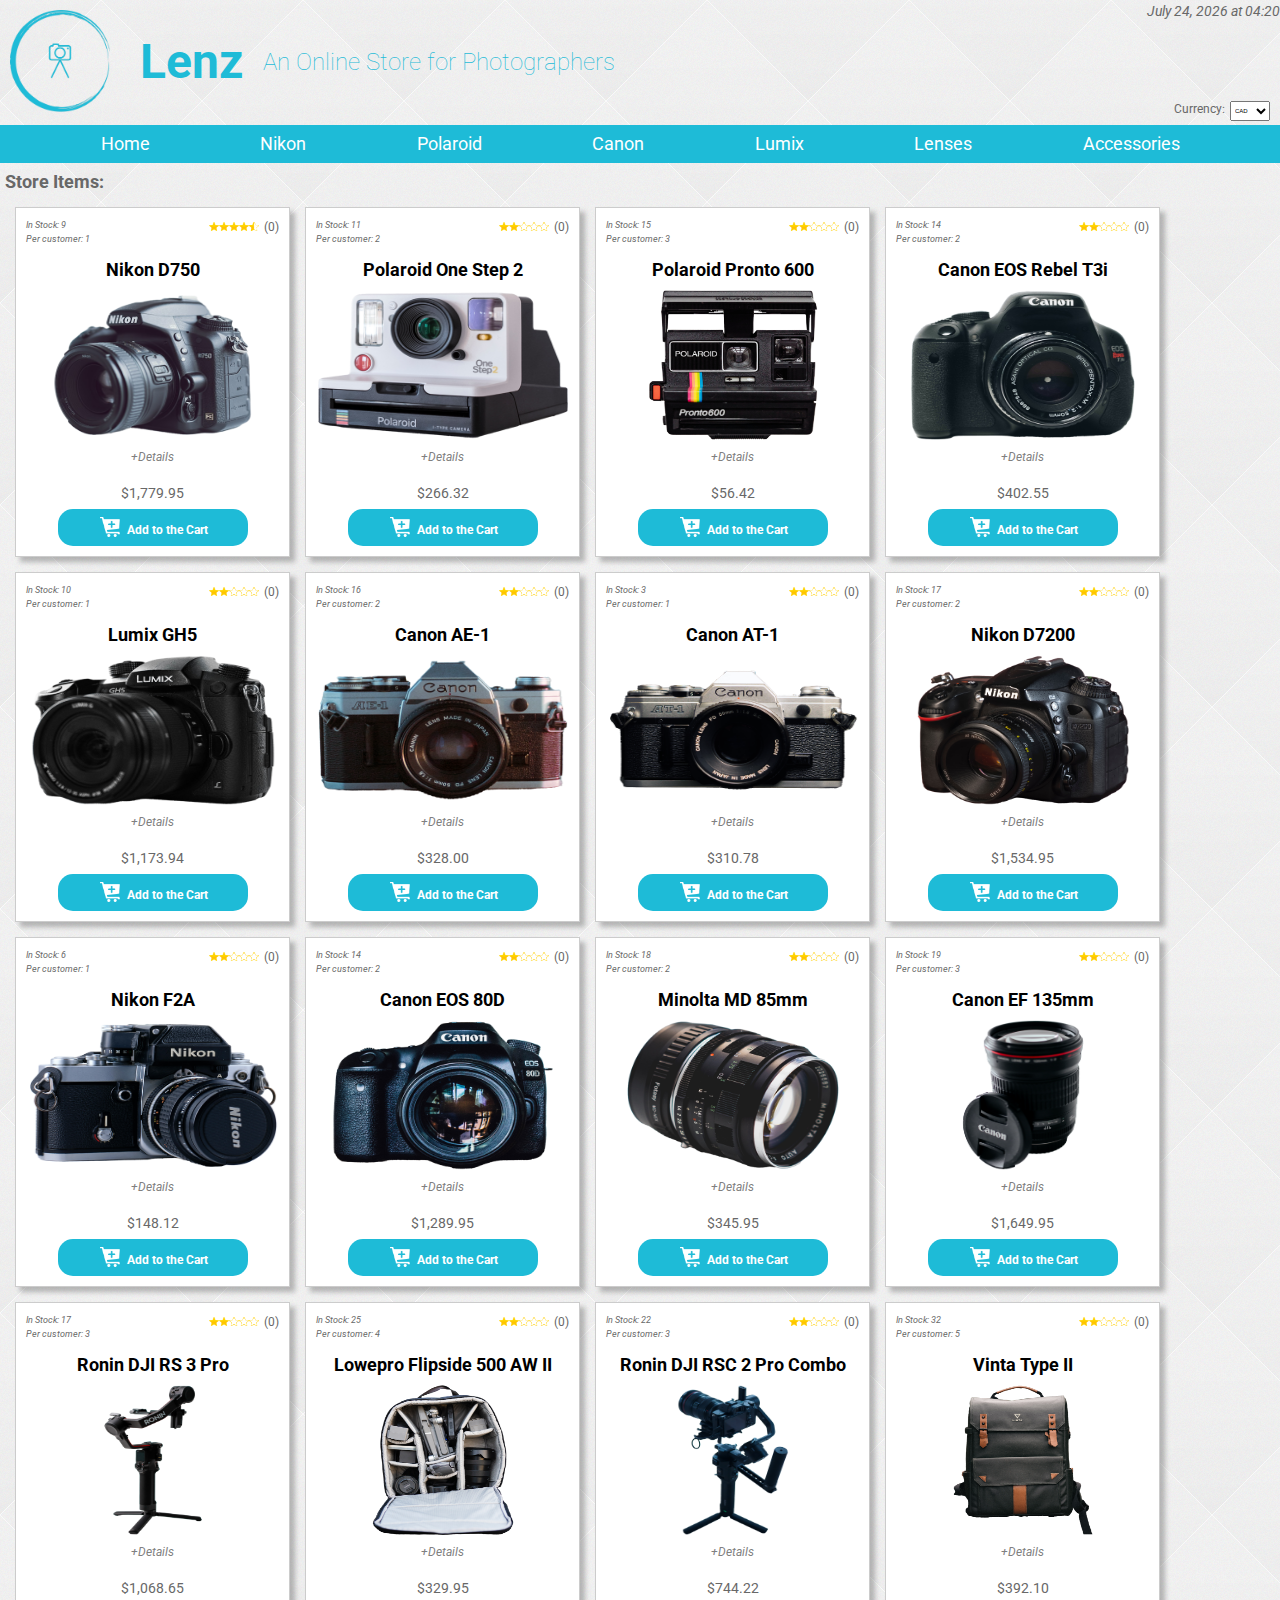
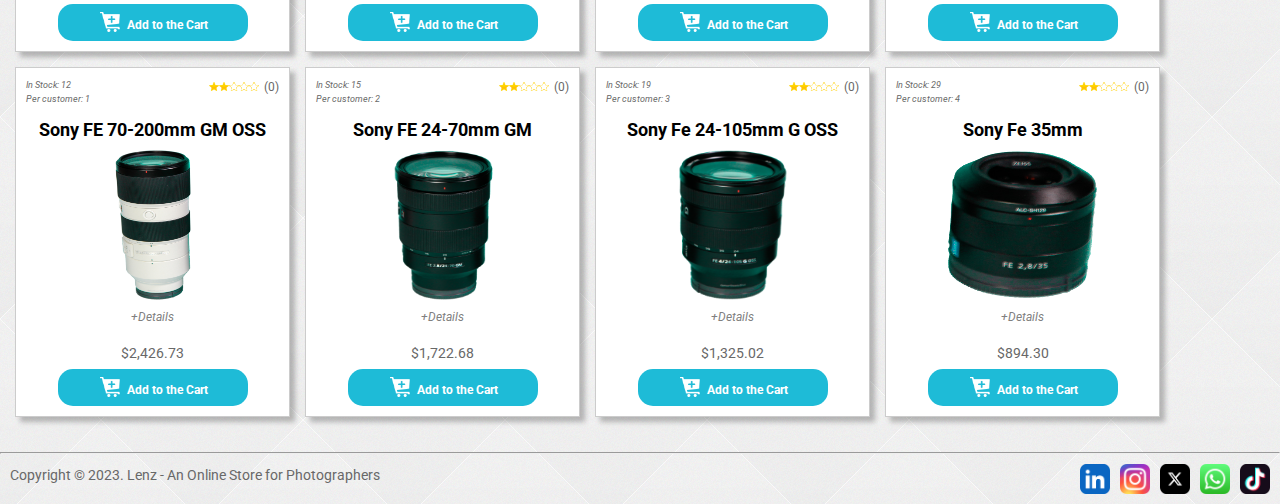
==== index.html @ c46bc2be "Store and Products initialization updated. Added slogan attribute to store class. New logo." ====
<!DOCTYPE html>
<html lang="en">
  <head>
    <meta charset="UTF-8" />
    <meta name="viewport" content="width=device-width, initial-scale=1.0" />
    <meta name="author" content="Diego Lima Bastos" />
    <meta name="description" content="Javascript 1 - Final Project" />
    <meta name="keywords" content="javascript, project, store" />
    <script src="./scripts/classes/currency.js"></script>
    <script src="./scripts/classes/store.js"></script>
    <script src="./scripts/classes/store-item.js"></script>
    <script src="./scripts/globals.js"></script>
    <script src="./scripts/init-alt.js"></script>
    <script src="./scripts/header.js" defer></script>
    <script src="./scripts/main.js" defer></script>
    <script src="./scripts/footer.js" defer></script>
    <link rel="preconnect" href="https://fonts.googleapis.com" />
    <link rel="preconnect" href="https://fonts.gstatic.com" crossorigin />
    <link
      href="https://fonts.googleapis.com/css2?family=Dancing+Script:wght@400;500;600;700&family=Roboto:ital,wght@0,100;0,300;0,400;0,500;0,700;0,900;1,100;1,300;1,400;1,500;1,700;1,900&display=swap"
      rel="stylesheet"
    />
    <link rel="stylesheet" type="text/css" href="./styles/base.css" />
    <link rel="stylesheet" type="text/css" href="./styles/header.css" />
    <link rel="stylesheet" type="text/css" href="./styles/home.css" />
    <link rel="stylesheet" type="text/css" href="./styles/footer.css" />
    <title></title>
  </head>
  <body>
    <header></header>
    <main></main>
    <footer></footer>
  </body>
</html>
---- styles/base.css ----
/* Global Settings */
* {
  box-sizing: border-box;
  padding: 0;
  margin: 0;
  font-size: 62.5%;
  line-height: 1.6;
}

body {
  font-family: "Roboto", sans-serif;
  background: url(../images/gradient-squares.png);
  color: #686868;
}

h1 {
  font-size: 4.8rem;
}

h2 {
  font-size: 2.4rem;
}

p,
strong {
  font-size: 1.8rem;
}

/* utility */
.clear {
  clear: both;
}
---- styles/header.css ----
/* Store Header */
.home-link {
  display: flex;
  align-items: center;
  text-decoration: none;
}

/* Logo Figure */
.logo-figure {
  display: inline;
}

/* Logo Img */
.logo-img {
  width: 100px;
  height: auto;
  margin: 10px;
}

/* Store Name */
.store-name-h1,
.store-slogan {
  display: inline-block;
  color: rgb(30, 187, 215);
  vertical-align: middle;
  margin-left: 20px;
}

.store-slogan {
  font-weight: lighter;
}

/* Date/Time */
.date-time-em {
  position: absolute;
  top: 0;
  right: 0;
  font-size: 1.4rem;
}

/* Nav Bar */
nav {
  background-color: rgb(30, 187, 215);
  color: white;
  padding: 5px;
}

/* Nav Bar Container */
.nav-list-ul {
  display: flex;
  flex: 1;
  justify-content: space-evenly;
  flex-wrap: wrap;
  gap: 15px;
}

.nav-list-item-li {
  list-style: none;
}

/* Item Add to Cart - Hover */
.nav-list-item-li:hover {
  font-weight: bold;
  transition: font-weight 0.3s;
}

/* Nav Bar Link */
nav a {
  text-decoration: none;
  color: white;
  font-size: 1.8rem;
}

.currency-select-div {
  position: absolute;
  top: 100px;
  right: 0px;
  margin-right: 10px;
  float: right;
}

.currency-select-label {
  font-size: 1.2rem;
  margin-right: 5px;
}

.currency-select {
  width: 40px;
  height: 20px;
}

.currency-option {
  font-size: 1.4rem;
}
---- styles/home.css ----
/* Page Description */
.page-content-desc {
  margin: 5px 0 0 5px;
  font-weight: bold;
}

/* Items Section Wrapper */
.store-items-section {
  display: flex;
  justify-content: left;
  margin-top: 5px;
  flex-wrap: wrap;
  gap: 5px;
  margin-left: 10px;
}

/* Single Item */
.store-item-article {
  display: flex;
  flex-direction: column;
  justify-content: space-between;
  border: 1px solid #ccc;
  background-color: white;
  padding: 5px;
  margin: 5px;
  width: 275px;
  height: 350px;
  box-shadow: 5px 5px 5px rgba(0, 0, 0, 0.25);
}

/* Blur Tests
.store-item-article {
  filter: blur(5px);
}

.store-items-section > :nth-child(4) {
  filter: none !important;
} */

/* Item Header */
.store-item-article-header {
  display: flex;
  justify-content: space-between;
  font-size: 1.8rem;
  margin: 5px;
}

/* Item Stock */
.store-item-stock-em {
  font-size: 1.4rem;
}

/* Store Item Review Div Wrapper */
.item-review-wrapper {
  display: flex;
  align-items: baseline;
}

/* Item Review Stars */
.store-item-review-stars {
  display: flex;
  text-align-last: right;
}

/* Item Review Stars - img */
.store-item-review-stars img {
  width: 10px;
}

/* Store Item Review Quantity */
.store-item-reviews-quantity {
  font-size: 1.2rem;
  margin-left: 5px;
}

/* Item Body */
.store-item-article-body {
  display: flex;
  flex-direction: column;
  flex-grow: 1;
  align-items: center;
  text-align: center;
  margin: 5px;
}

/* Item Body - Link */
.store-item-article-body a {
  text-decoration: solid;
  color: black;
  font-weight: bold;
  flex-grow: 1;
}

/* Store Item Figure Caption */
.store-item-figure-caption {
  font-size: 1.8rem;
}

/* Item Image */
.store-item-img {
  margin-top: 5px;
  width: 250px;
  height: 150px;
  /* width: 100%;
  height: 100%; */
  background-size: contain;
}

.store-item-details {
  display: inline-block;
  font-size: 1.2rem;
  font-weight: normal;
  color: gray;
  margin-top: 5px;
}

/* Store Item Price */
.store-item-price {
  margin: 5px 0;
  font-size: 1.4rem;
}

/* Item Add to Cart */
.store-item-add-to-cart {
  background-color: #1ebbd7;
  padding: 5px;
  cursor: pointer;
  border-radius: 15px;
  transition: background-color 0.5s;
}

/* Item Add to Cart - Hover */
.store-item-add-to-cart:hover {
  background-color: rgb(0, 86, 179);
}

/* Add to Cart Link */
.store-item-add-to-cart a {
  display: inline-block;
  margin-top: 0;
  width: 180px;
}

/* Add to Cart Figure */
.store-item-cart-figure {
  display: inline-block;
  padding: 2px;
}

/* Add to Cart Image */
.store-item-cart-image {
  display: inline-block;
  color: #ffffff;
  width: 20px;
  height: auto;
  margin: 1%;
}

/* Item Add to Cart Text */
.store-item-add-to-cart-text {
  font-size: 1.2rem;
  display: inline-block;
  color: #ffffff;
  vertical-align: super;
  margin-left: 5px;
}
---- styles/footer.css ----
/* Store Footer */
footer {
  margin-top: 30px;
}

.copyright-div {
  display: inline-block;
  font-size: 1.4rem;
  text-align: left;
  margin: 10px;
}

.socials-div {
  display: flex;
  float: right;
  margin: 10px;
}

/* Store Footer - img */
footer img {
  width: 30px;
  float: right;
  margin-left: 10px;
  display: inline;
}
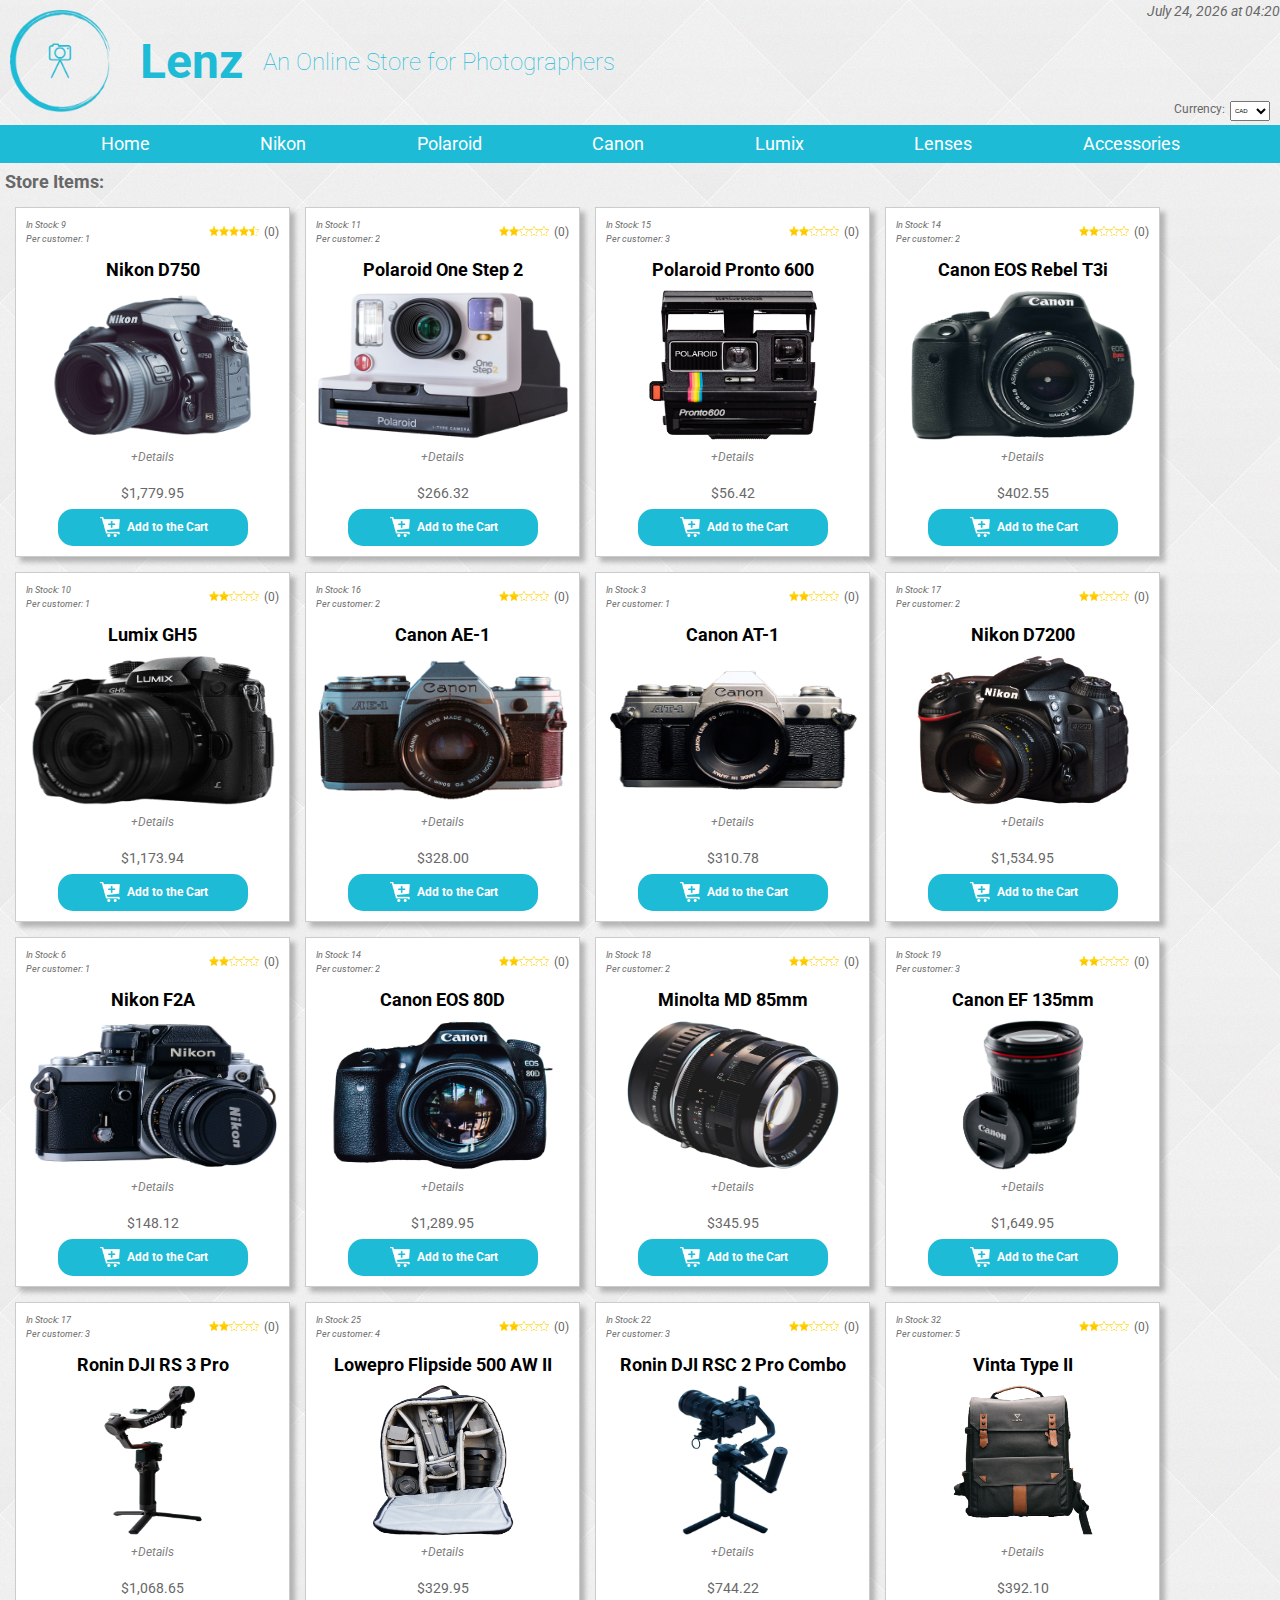
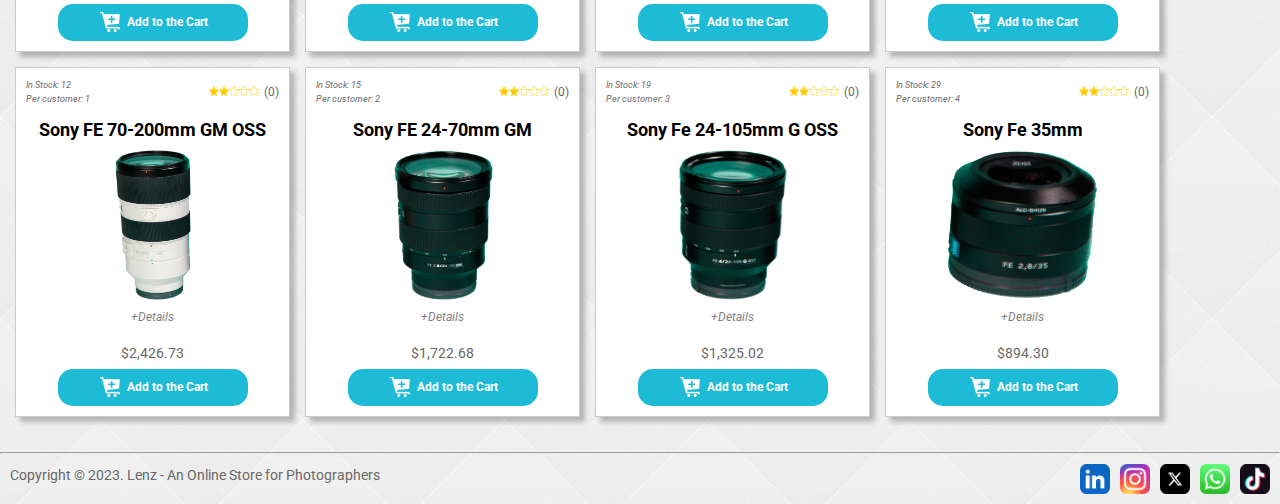
==== commit af1d3343: "Store Properties now private. Current currency now saved on localStorage. Added ShoppingCartItem cla" ====
--- a/index.html
+++ b/index.html
@@ -9,6 +9,7 @@
     <script src="./scripts/classes/currency.js"></script>
     <script src="./scripts/classes/store.js"></script>
     <script src="./scripts/classes/store-item.js"></script>
+    <script src="./scripts/classes/shopping-cart-item.js"></script>
     <script src="./scripts/globals.js"></script>
     <script src="./scripts/init-alt.js"></script>
     <script src="./scripts/header.js" defer></script>
@@ -24,6 +25,7 @@
     <link rel="stylesheet" type="text/css" href="./styles/header.css" />
     <link rel="stylesheet" type="text/css" href="./styles/home.css" />
     <link rel="stylesheet" type="text/css" href="./styles/footer.css" />
+    <link rel="stylesheet" type="text/css" href="./styles/queries-phone.css" />
     <title></title>
   </head>
   <body>
--- a/styles/home.css
+++ b/styles/home.css
@@ -15,7 +15,8 @@
 }
 
 /* Single Item */
-.store-item-article {
+.store-item-article,
+.store-item-article-details {
   display: flex;
   flex-direction: column;
   justify-content: space-between;
@@ -41,6 +42,7 @@
 .store-item-article-header {
   display: flex;
   justify-content: space-between;
+  align-items: center;
   font-size: 1.8rem;
   margin: 5px;
 }
@@ -136,7 +138,9 @@
 
 /* Add to Cart Link */
 .store-item-add-to-cart a {
-  display: inline-block;
+  display: flex;
+  justify-content: center;
+  align-items: center;
   margin-top: 0;
   width: 180px;
 }
@@ -164,3 +168,64 @@
   vertical-align: super;
   margin-left: 5px;
 }
+
+.article-back strong,
+.article-back p {
+  font-size: 1.2rem;
+  display: inline-block;
+}
+
+.article-back strong {
+  margin-right: 5px;
+}
+
+.store-item-article-details {
+  position: relative;
+}
+
+.store-item-article-details,
+.store-item-article-details .store-item-article-body {
+  display: flex;
+  justify-content: space-around;
+  flex-direction: column;
+  align-items: center;
+}
+
+.store-item-article-details .store-item-img {
+  width: 150px;
+  margin: 0;
+  height: auto;
+}
+
+.store-item-article-details .store-item-article-header {
+  justify-content: center;
+  align-items: center;
+}
+
+.store-item-article-details .store-item-add-to-cart {
+  display: inline-block;
+  width: 190px;
+  margin: 5px 0;
+}
+
+.store-item-article-details .store-item-add-to-cart a {
+  display: flex;
+  justify-content: center;
+  align-items: center;
+  text-decoration: solid;
+  color: black;
+  font-weight: bold;
+}
+
+.switch-figure {
+  position: absolute;
+  top: 10px;
+  right: 10px;
+  flex-basis: 0;
+  margin-left: auto;
+}
+
+.switch-img {
+  width: 30px;
+  height: auto;
+}
--- a/styles/queries-phone.css
+++ b/styles/queries-phone.css
@@ -0,0 +1,56 @@
+/* Queries for Phones */
+@media only screen and (max-width: 37.5rem) {
+  /* Nav Bar Container */
+  .nav-list-ul {
+    flex-direction: column;
+    align-items: center;
+  }
+
+  .store-slogan {
+    display: none;
+  }
+
+  .store-items-section {
+    margin: 0;
+    justify-content: space-evenly;
+  }
+
+  h1 {
+    font-size: 7.2rem;
+  }
+
+  /* Nav Bar Link */
+  .page-content-desc,
+  nav a {
+    font-size: 2.4rem;
+  }
+
+  .store-item-stock-em,
+  .store-item-figure-caption,
+  .store-item-price {
+    font-size: 1.8rem;
+  }
+
+  .store-item-details,
+  .store-item-add-to-cart-text {
+    font-size: 1.4rem;
+  }
+
+  .store-item-price {
+    margin-bottom: 0;
+  }
+
+  .store-item-article {
+    width: 90%;
+  }
+
+  .store-item-article-details {
+    width: 90%;
+    height: auto;
+  }
+
+  .store-item-article-details strong,
+  .store-item-article-details p {
+    font-size: 1.8rem;
+  }
+}
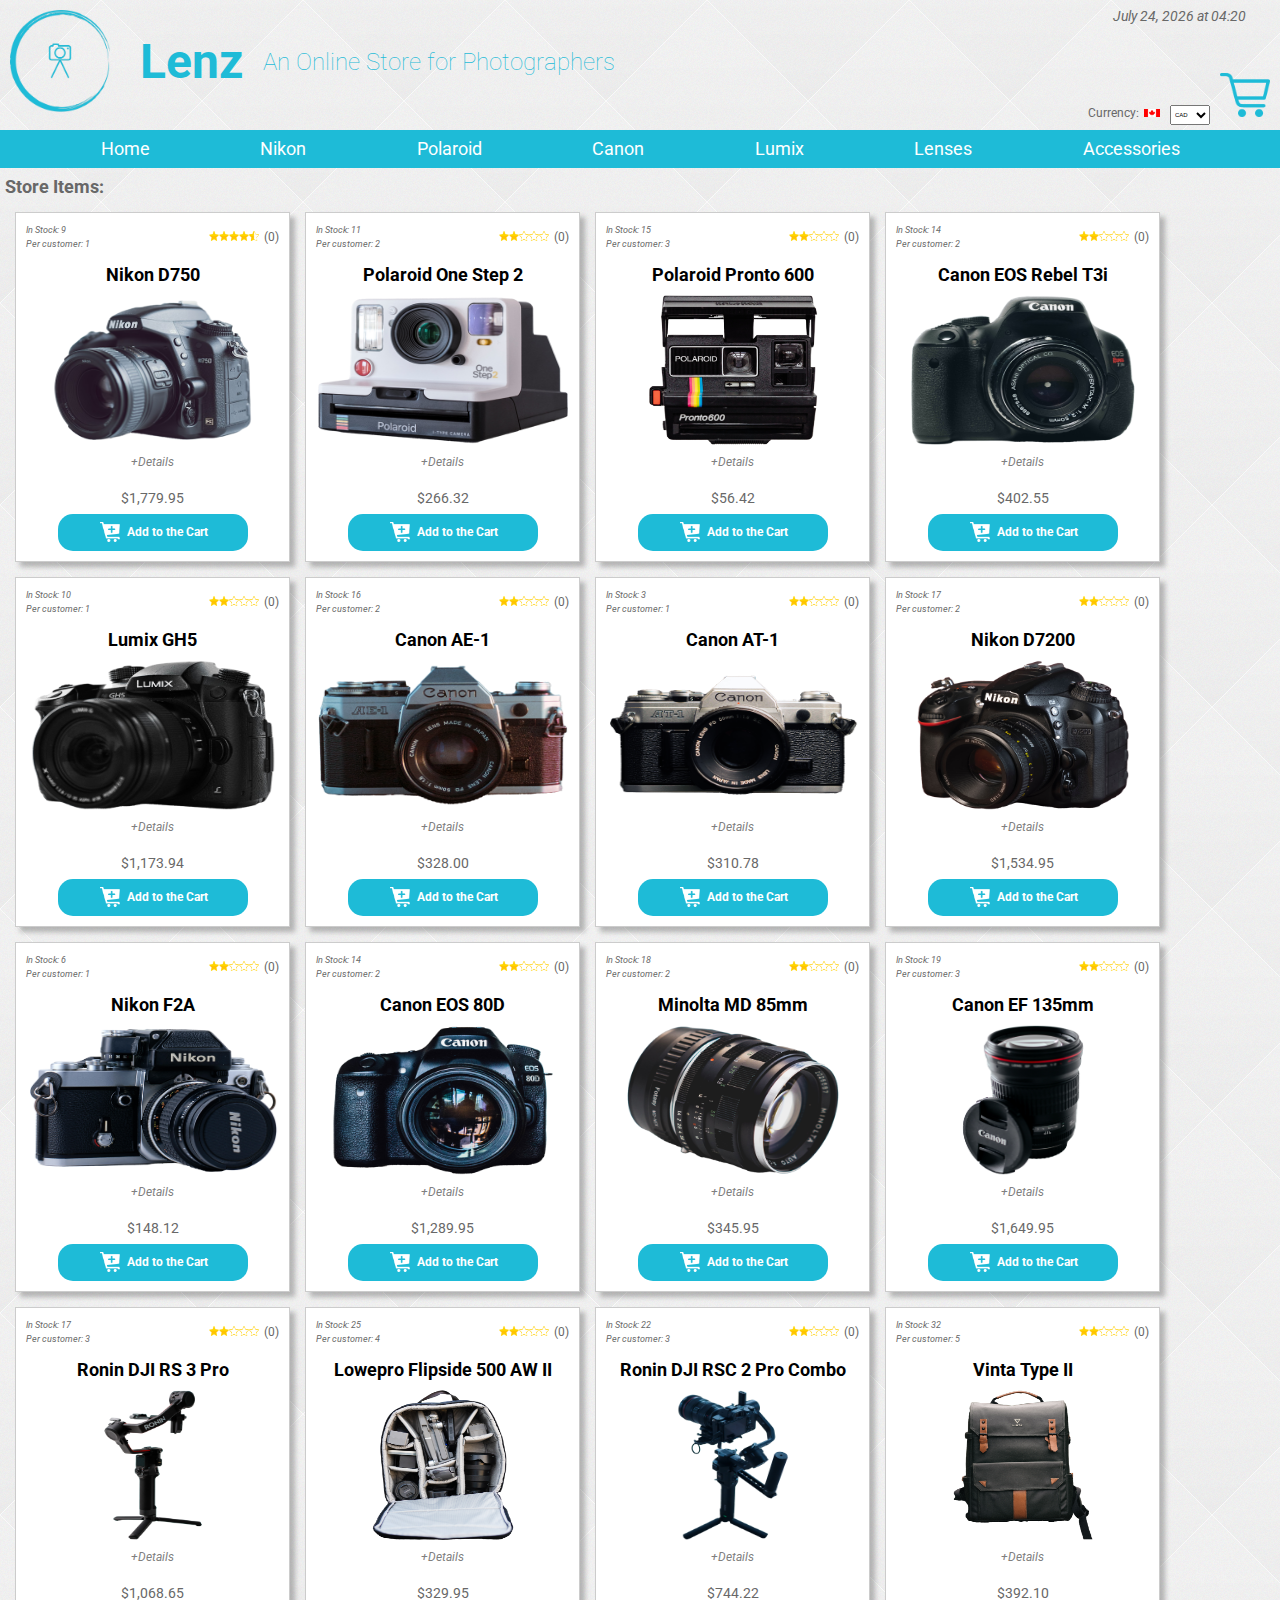
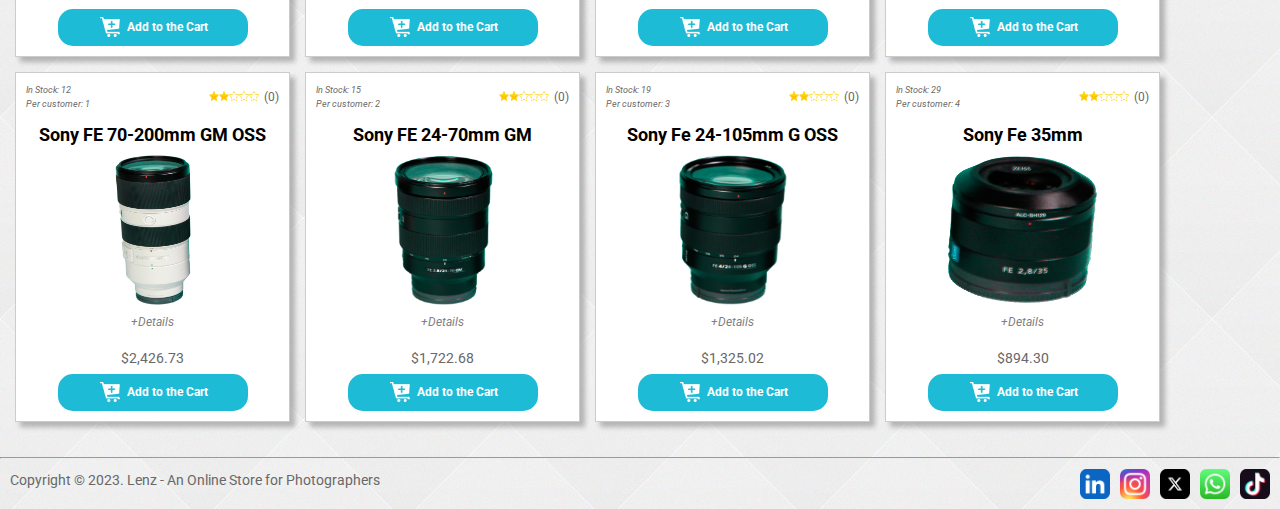
==== commit 75a2708e: "Shopping Cart functionality done." ====
--- a/index.html
+++ b/index.html
@@ -9,6 +9,7 @@
     <script src="./scripts/classes/currency.js"></script>
     <script src="./scripts/classes/store.js"></script>
     <script src="./scripts/classes/store-item.js"></script>
+    <script src="./scripts/classes/shopping-cart.js"></script>
     <script src="./scripts/classes/shopping-cart-item.js"></script>
     <script src="./scripts/globals.js"></script>
     <script src="./scripts/init-alt.js"></script>
@@ -25,6 +26,7 @@
     <link rel="stylesheet" type="text/css" href="./styles/header.css" />
     <link rel="stylesheet" type="text/css" href="./styles/home.css" />
     <link rel="stylesheet" type="text/css" href="./styles/footer.css" />
+    <link rel="stylesheet" type="text/css" href="./styles/shopping-cart.css" />
     <link rel="stylesheet" type="text/css" href="./styles/queries-phone.css" />
     <title></title>
   </head>
--- a/styles/header.css
+++ b/styles/header.css
@@ -1,4 +1,17 @@
 /* Store Header */
+.header-wrapper {
+  display: flex;
+  justify-content: space-between;
+}
+
+.header-right-wrapper {
+  display: flex;
+  justify-content: space-between;
+  align-items: center;
+  flex-direction: column;
+  margin: 5px 10px 0 0;
+}
+
 .home-link {
   display: flex;
   align-items: center;
@@ -32,9 +45,6 @@
 
 /* Date/Time */
 .date-time-em {
-  position: absolute;
-  top: 0;
-  right: 0;
   font-size: 1.4rem;
 }
 
@@ -43,6 +53,7 @@
   background-color: rgb(30, 187, 215);
   color: white;
   padding: 5px;
+  margin-top: 5px;
 }
 
 /* Nav Bar Container */
@@ -71,12 +82,12 @@
   font-size: 1.8rem;
 }
 
+/* Currency */
 .currency-select-div {
-  position: absolute;
-  top: 100px;
-  right: 0px;
-  margin-right: 10px;
-  float: right;
+  display: flex;
+  align-items: baseline;
+  justify-content: space-between;
+  text-align: center;
 }
 
 .currency-select-label {
@@ -87,8 +98,28 @@
 .currency-select {
   width: 40px;
   height: 20px;
+  margin-right: 10px;
 }
 
 .currency-option {
   font-size: 1.4rem;
 }
+
+.flag-figure {
+  display: flex;
+  justify-content: space-evenly;
+  margin-right: 10px;
+}
+
+.cart-figure {
+  margin: 0;
+  align-self: center;
+}
+
+.cart-img {
+  width: 50px;
+}
+
+.cart-link {
+  vertical-align: bottom;
+}
--- a/styles/shopping-cart.css
+++ b/styles/shopping-cart.css
@@ -0,0 +1,35 @@
+.cart-products-wrapper {
+  display: flex;
+  flex-direction: column;
+  gap: 15px;
+}
+
+.cart-product-wrapper {
+  display: flex;
+  align-items: center;
+  background-color: white;
+  padding: 10px;
+  gap: 25px;
+}
+
+.cart-product-img {
+  width: 100px;
+}
+
+.cart-product-quantity {
+  display: flex;
+  gap: 5px;
+}
+
+.cart-product-quantity a {
+  text-decoration: none;
+  font-weight: bold;
+  color: #1ebbd7;
+}
+
+.cart-product-quantity-input {
+  text-align: center;
+  width: 30px;
+  border: 0;
+  font-size: 1.4rem;
+}
--- a/styles/queries-phone.css
+++ b/styles/queries-phone.css
@@ -1,5 +1,17 @@
 /* Queries for Phones */
 @media only screen and (max-width: 37.5rem) {
+  .header-wrapper {
+    flex-direction: column;
+  }
+
+  .header-right-wrapper {
+    margin: 5px auto;
+  }
+
+  .currency-select-div {
+    margin-top: 5px;
+  }
+
   /* Nav Bar Container */
   .nav-list-ul {
     flex-direction: column;
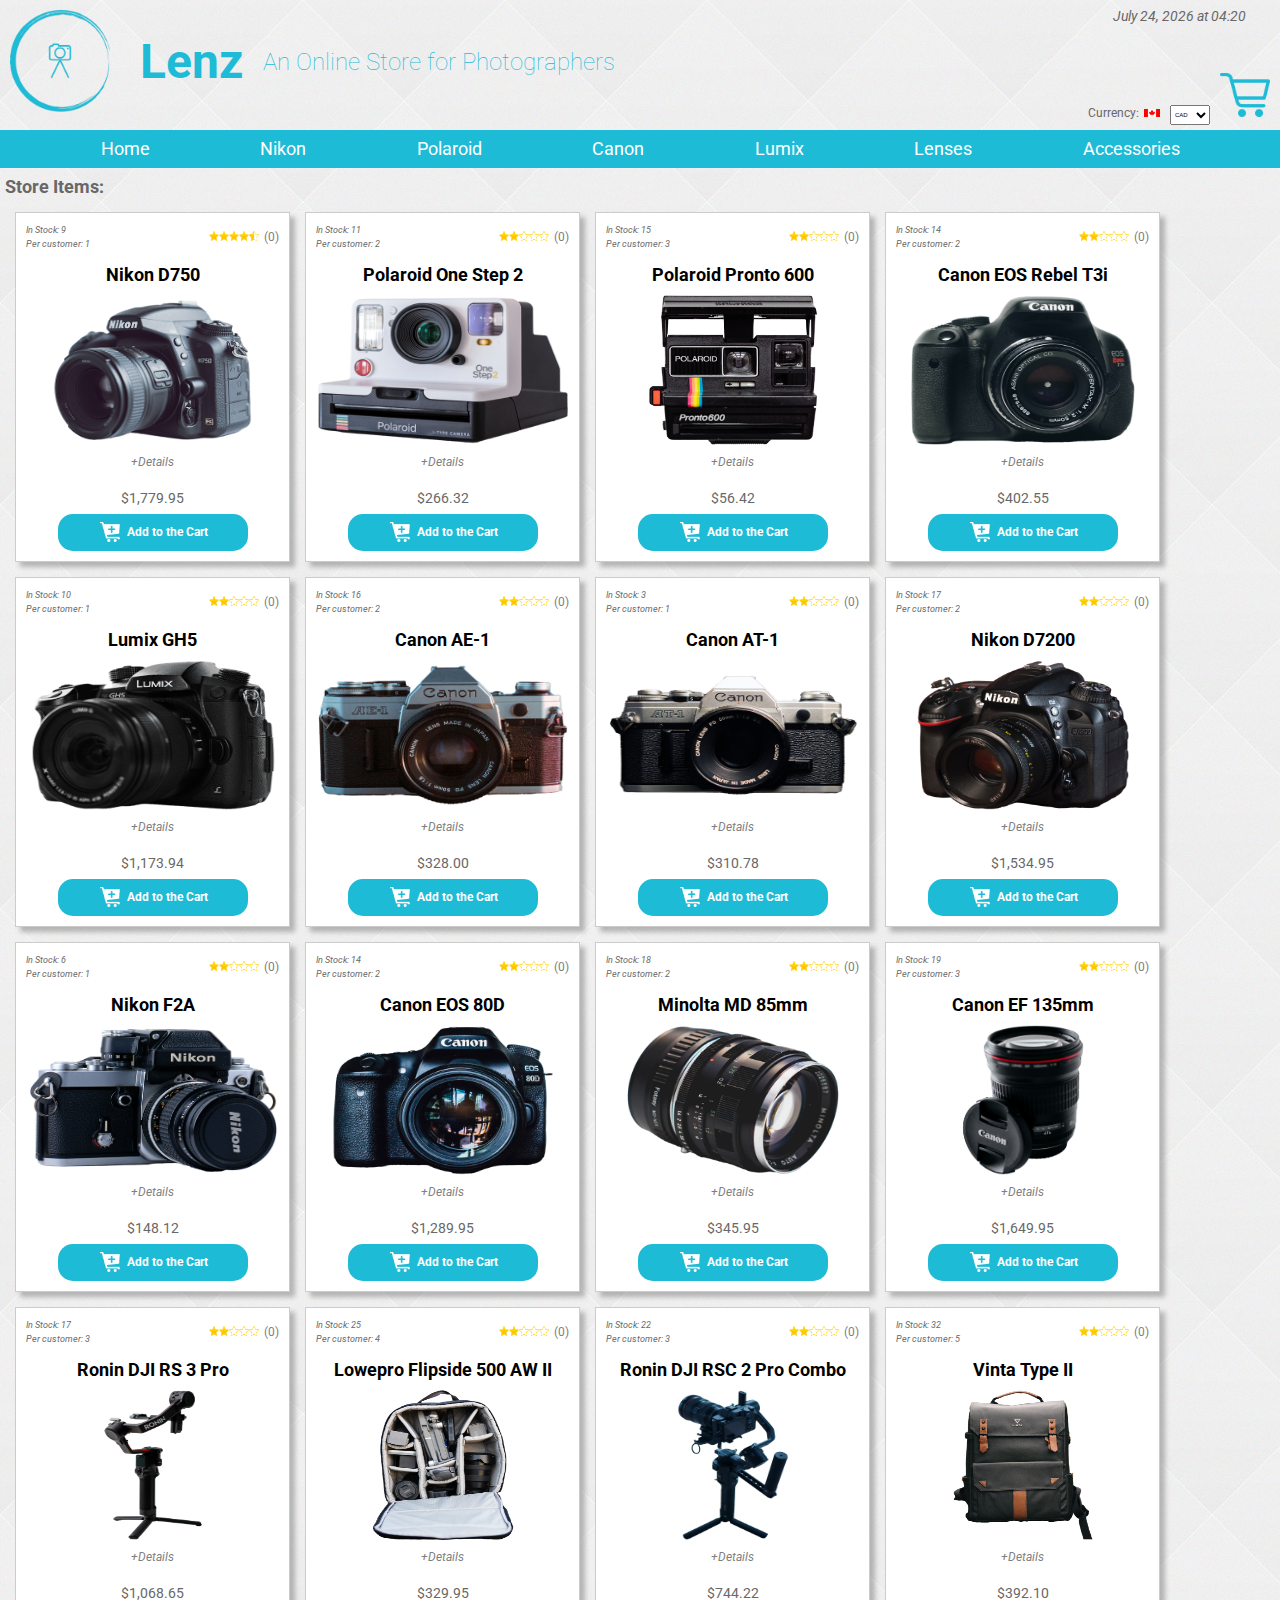
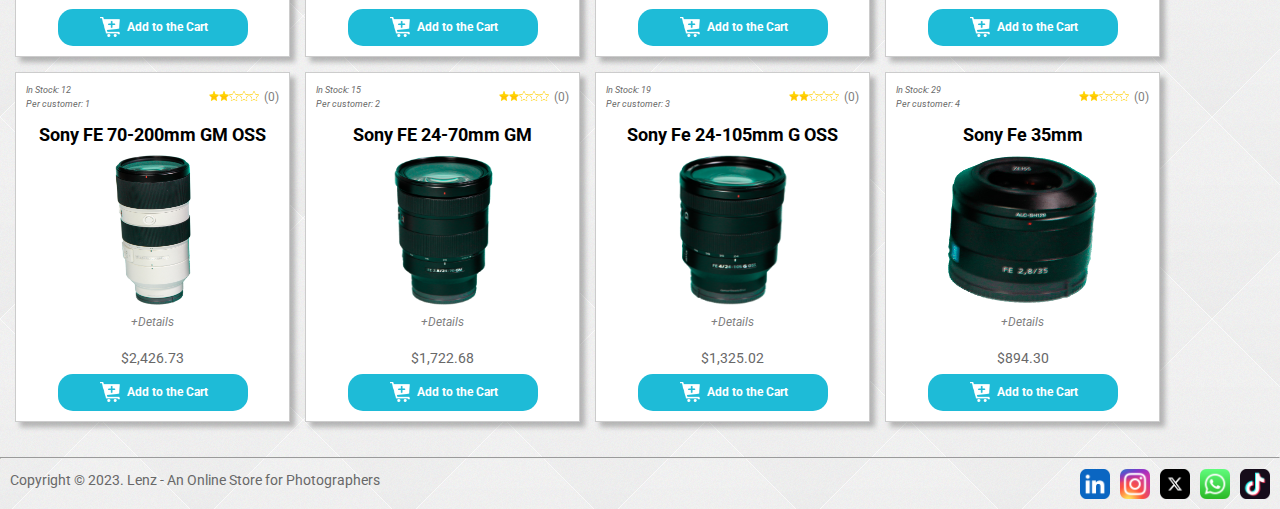
==== commit 9babd711: "Reviews Class created. DisplayReviews method first pass. Static Method Convert weight added." ====
--- a/index.html
+++ b/index.html
@@ -10,7 +10,7 @@
     <script src="./scripts/classes/store.js"></script>
     <script src="./scripts/classes/store-item.js"></script>
     <script src="./scripts/classes/shopping-cart.js"></script>
-    <script src="./scripts/classes/shopping-cart-item.js"></script>
+    <script src="./scripts/classes/review.js"></script>
     <script src="./scripts/globals.js"></script>
     <script src="./scripts/init-alt.js"></script>
     <script src="./scripts/header.js" defer></script>
@@ -27,6 +27,7 @@
     <link rel="stylesheet" type="text/css" href="./styles/home.css" />
     <link rel="stylesheet" type="text/css" href="./styles/footer.css" />
     <link rel="stylesheet" type="text/css" href="./styles/shopping-cart.css" />
+    <link rel="stylesheet" type="text/css" href="./styles/review.css" />
     <link rel="stylesheet" type="text/css" href="./styles/queries-phone.css" />
     <title></title>
   </head>
--- a/styles/header.css
+++ b/styles/header.css
@@ -114,6 +114,7 @@
 .cart-figure {
   margin: 0;
   align-self: center;
+  position: relative;
 }
 
 .cart-img {
@@ -123,3 +124,19 @@
 .cart-link {
   vertical-align: bottom;
 }
+
+.cart-notification {
+  position: absolute;
+  top: 0;
+  right: 0;
+  display: none;
+  align-items: center;
+  justify-content: space-evenly;
+  color: white;
+  background-color: rgb(30, 187, 215);
+  width: 20px;
+  height: 20px;
+  border-radius: 100%;
+  font-size: 1.2rem;
+  font-weight: bold;
+}
--- a/styles/home.css
+++ b/styles/home.css
@@ -52,10 +52,11 @@
   font-size: 1.4rem;
 }
 
-/* Store Item Review Div Wrapper */
-.item-review-wrapper {
+.store-item-review-link {
   display: flex;
   align-items: baseline;
+  text-decoration: none;
+  color: gray;
 }
 
 /* Item Review Stars */
@@ -103,8 +104,6 @@
   margin-top: 5px;
   width: 250px;
   height: 150px;
-  /* width: 100%;
-  height: 100%; */
   background-size: contain;
 }
 
--- a/styles/shopping-cart.css
+++ b/styles/shopping-cart.css
@@ -1,15 +1,39 @@
 .cart-products-wrapper {
   display: flex;
   flex-direction: column;
+  background-color: white;
   gap: 15px;
+  width: 65%;
+  box-shadow: 5px 5px 5px rgba(0, 0, 0, 0.25);
+  padding: 10px;
 }
 
 .cart-product-wrapper {
   display: flex;
   align-items: center;
-  background-color: white;
   padding: 10px;
   gap: 25px;
+  justify-content: space-between;
+  border-top: 1px dotted gray;
+  flex: 1;
+}
+
+.cart-product-wrapper:first-child {
+  border-top: unset;
+}
+
+.cart-product-name {
+  flex: 2;
+}
+
+.cart-product-image-wrapper,
+.cart-product-quantity,
+.cart-product-price {
+  flex: 0.5;
+}
+
+.cart-product-figure {
+  width: 100px;
 }
 
 .cart-product-img {
@@ -22,9 +46,20 @@
 }
 
 .cart-product-quantity a {
+  display: flex;
+  justify-content: space-evenly;
   text-decoration: none;
   font-weight: bold;
-  color: #1ebbd7;
+  align-items: center;
+  color: white;
+  background-color: #1ebbd7;
+  border-radius: 100%;
+  width: 25px;
+  height: 25px;
+}
+
+.cart-product-quantity a p {
+  font-size: 2.4rem;
 }
 
 .cart-product-quantity-input {
@@ -33,3 +68,45 @@
   border: 0;
   font-size: 1.4rem;
 }
+
+.cart-summary-wrapper {
+  display: flex;
+  flex-direction: column;
+  background-color: white;
+  gap: 15px;
+  margin-left: 5px;
+  padding: 10px;
+  box-shadow: 5px 5px 5px rgba(0, 0, 0, 0.25);
+  align-self: flex-start;
+}
+
+.cart-summary-p {
+  font-weight: bold;
+}
+
+.cart-summary-cart-subtotal-wrapper,
+.cart-summary-shipping-wrapper,
+.cart-summary-subtotal-wrapper,
+.cart-summary-tax-wrapper,
+.cart-summary-total-wrapper {
+  display: flex;
+  padding: 10px;
+  gap: 10px;
+}
+
+.cart-summary-label {
+  font-weight: bold;
+}
+
+.cart-summary-subtotal-wrapper,
+.cart-summary-total-wrapper {
+  border-top: 1px dotted gray;
+}
+
+.cart-summary-empty {
+  font-style: italic;
+}
+
+.cart-product-quantity {
+  justify-content: center;
+}
--- a/styles/review.css
+++ b/styles/review.css
@@ -0,0 +1,7 @@
+.product-wrapper {
+  display: flex;
+  background-color: white;
+  gap: 15px;
+  box-shadow: 5px 5px 5px rgba(0, 0, 0, 0.25);
+  padding: 10px;
+}
--- a/styles/queries-phone.css
+++ b/styles/queries-phone.css
@@ -24,7 +24,10 @@
 
   .store-items-section {
     margin: 0;
+    align-items: center;
     justify-content: space-evenly;
+    flex-direction: column;
+    gap: 10px;
   }
 
   h1 {
@@ -65,4 +68,19 @@
   .store-item-article-details p {
     font-size: 1.8rem;
   }
+
+  .cart-products-wrapper,
+  .cart-summary-wrapper {
+    width: 90%;
+    flex-direction: column;
+  }
+
+  .cart-product-wrapper {
+    flex-direction: column;
+  }
+
+  .cart-summary-wrapper {
+    margin: unset;
+    align-self: unset;
+  }
 }
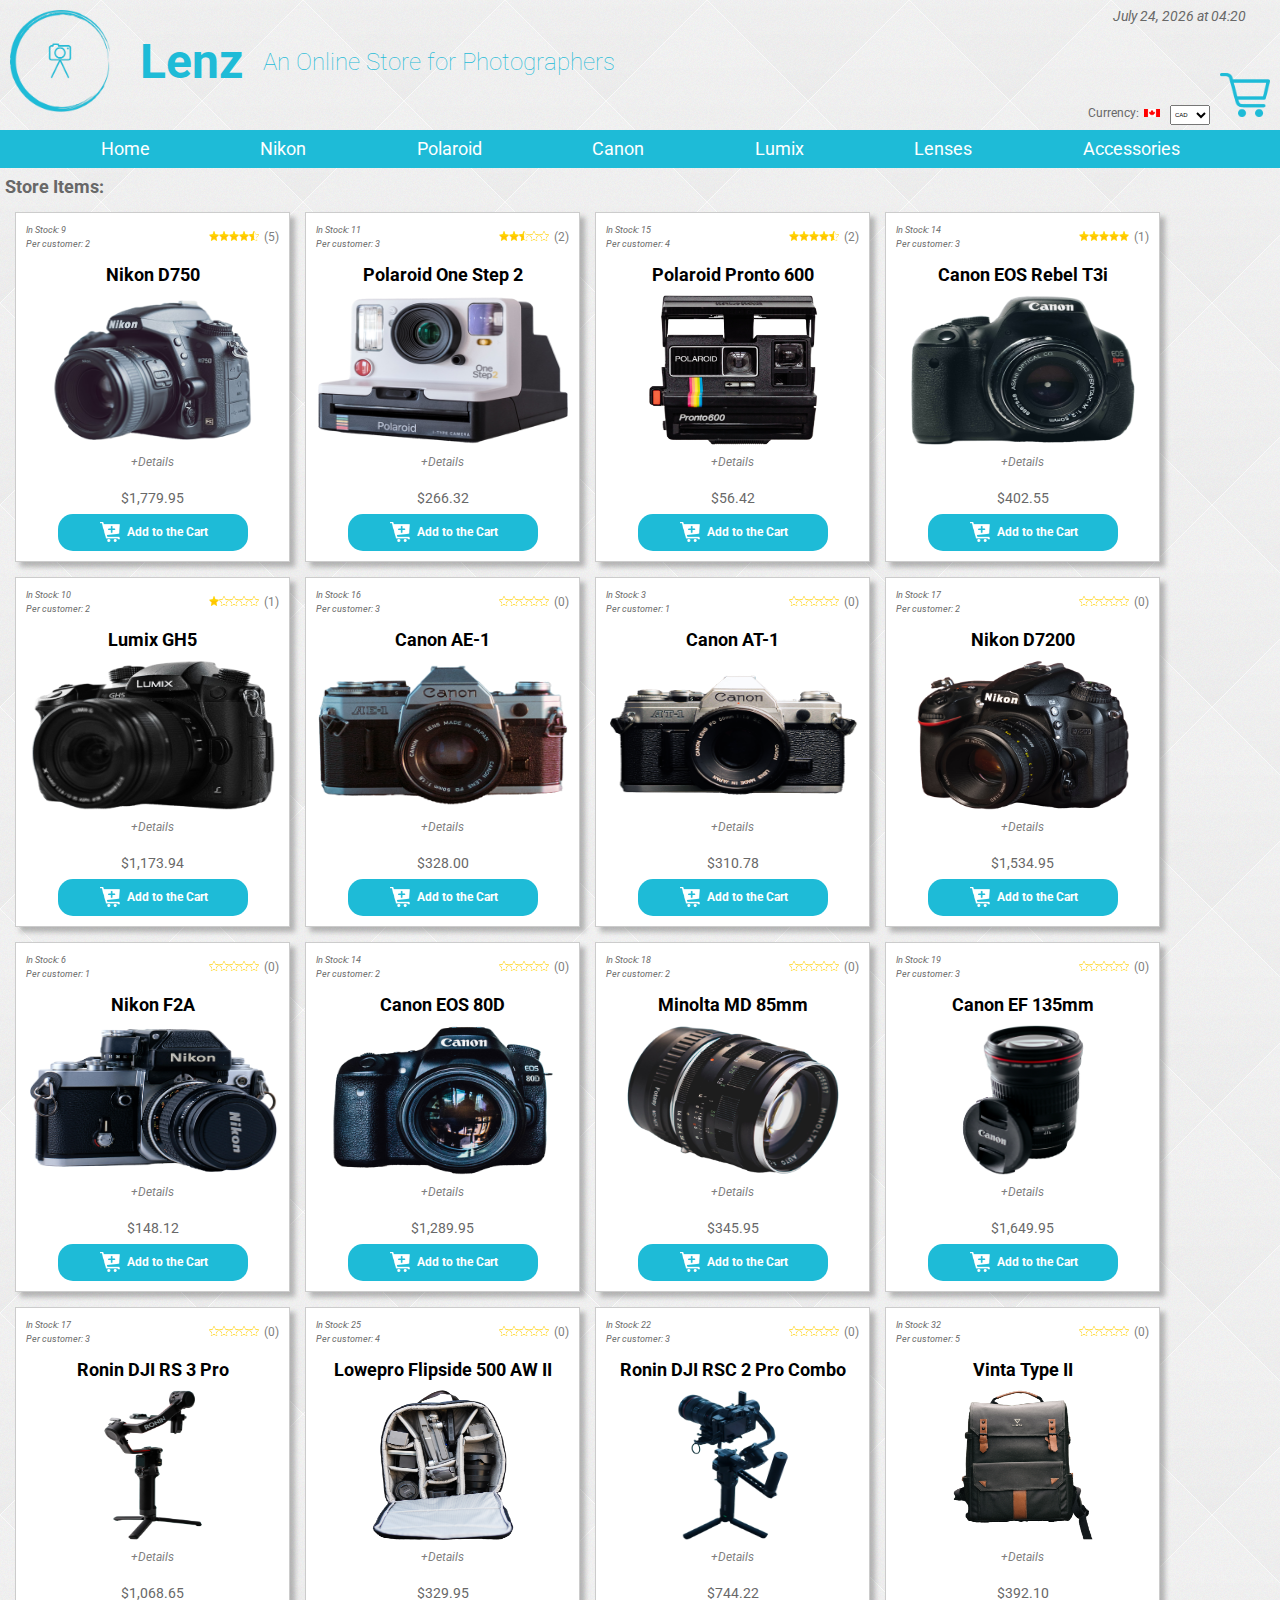
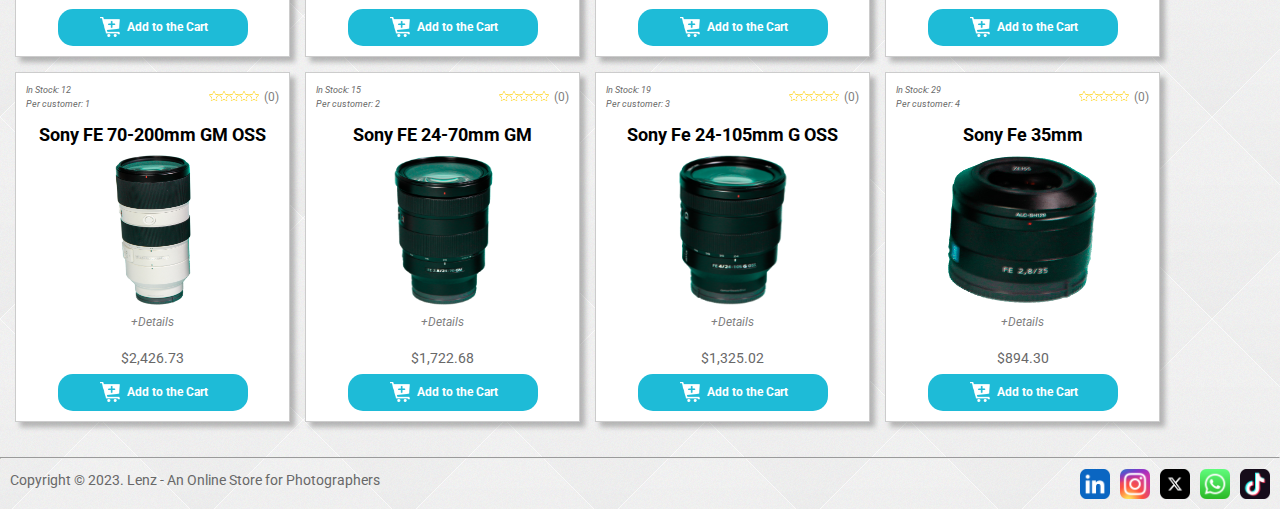
==== commit 07e3bd6c: "Added utility.js; Replaced input range with hidden input using star figures" ====
--- a/index.html
+++ b/index.html
@@ -6,6 +6,7 @@
     <meta name="author" content="Diego Lima Bastos" />
     <meta name="description" content="Javascript 1 - Final Project" />
     <meta name="keywords" content="javascript, project, store" />
+    <script src="./scripts/utility.js" defer></script>
     <script src="./scripts/classes/currency.js"></script>
     <script src="./scripts/classes/store.js"></script>
     <script src="./scripts/classes/store-item.js"></script>
--- a/styles/review.css
+++ b/styles/review.css
@@ -1,7 +1,141 @@
 .product-wrapper {
   display: flex;
+  flex-direction: column;
   background-color: white;
   gap: 15px;
   box-shadow: 5px 5px 5px rgba(0, 0, 0, 0.25);
   padding: 10px;
+  width: 15%;
+  align-self: flex-start;
 }
+
+.product-name {
+  font-size: 1.8rem;
+  font-weight: bold;
+}
+
+.product-name,
+.product-figure {
+  display: flex;
+  align-items: center;
+  justify-content: space-evenly;
+}
+
+.star-review-wapper {
+  display: flex;
+  align-items: center;
+  justify-content: space-around;
+  gap: 10px;
+}
+
+.star-percentage-progress {
+  width: 50px;
+  height: 15px;
+  flex: 1;
+}
+
+.star-description,
+.percentage-description {
+  font-size: 1.4rem;
+  width: 44px;
+}
+
+.reviews-wrapper {
+  display: flex;
+  flex-direction: column;
+  background-color: white;
+  margin-left: 10px;
+  gap: 10px;
+  box-shadow: 5px 5px 5px rgba(0, 0, 0, 0.25);
+  padding: 10px;
+  width: 60%;
+  align-self: flex-start;
+}
+
+.review-wrapper {
+  display: flex;
+  flex-direction: column;
+  gap: 15px;
+  border-top: 1px dotted gray;
+  padding: 10px;
+}
+
+.review-wrapper:first-child {
+  border-top: unset;
+}
+
+.review-header {
+  display: flex;
+  align-items: center;
+  justify-content: left;
+  gap: 10px;
+}
+
+.review-rating {
+  display: flex;
+  text-align-last: right;
+}
+
+/* Item Review Stars - img */
+.review-rating img {
+  width: 10px;
+}
+
+.review-title {
+  font-size: 1.4rem;
+  font-weight: bold;
+}
+
+.review-description {
+  font-size: 1.4rem;
+}
+
+.no-reviews-description {
+  font-size: 1.8rem;
+  font-style: italic;
+}
+
+.review-form {
+  display: flex;
+  background-color: white;
+  box-shadow: 5px 5px 5px rgba(0, 0, 0, 0.25);
+  padding: 10px;
+  align-self: flex-start;
+  margin-left: 10px;
+}
+
+.review-fieldset {
+  display: flex;
+  flex-direction: column;
+  gap: 10px;
+  font-size: 1.8rem;
+  padding: 10px;
+}
+
+.product-score {
+  display: flex;
+  align-items: center;
+  justify-content: center;
+  gap: 10px;
+}
+
+.product-score p {
+  font-size: 1.8rem;
+}
+
+.score-stars-form {
+  display: flex;
+  gap: 15px;
+}
+
+.store-item-review-link {
+  display: flex;
+}
+
+.figureStar .star-1 {
+  display: flex;
+}
+
+.score-star-form {
+  width: 25px;
+}
--- a/styles/queries-phone.css
+++ b/styles/queries-phone.css
@@ -83,4 +83,14 @@
     margin: unset;
     align-self: unset;
   }
+
+  .product-wrapper,
+  .reviews-wrapper {
+    width: 90%;
+  }
+
+  .reviews-wrapper {
+    margin: unset;
+    align-self: unset;
+  }
 }
